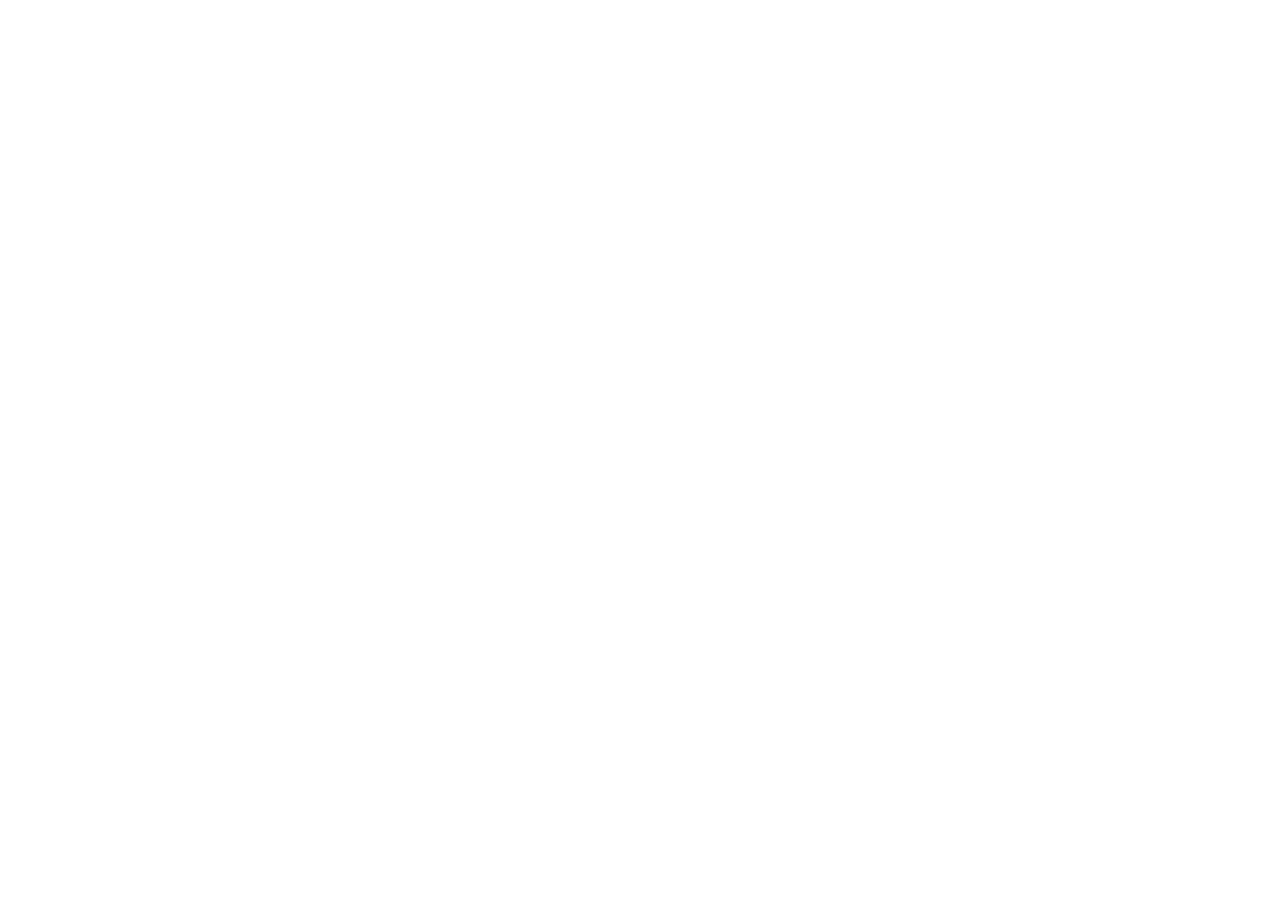
==== index.html @ e5803c46 "att favicon" ====
<!DOCTYPE html>
<html lang="pt-br">
<head>
    <meta charset="UTF-8">
    <meta http-equiv="X-UA-Compatible" content="IE=edge">
    <meta name="viewport" content="width=device-width, initial-scale=1.0">
    <title>Projetos redes sociais</title>
    <link rel="shortcut icon" href="" type="image/x-icon">
</head>
<body>
    
</body>
</html>
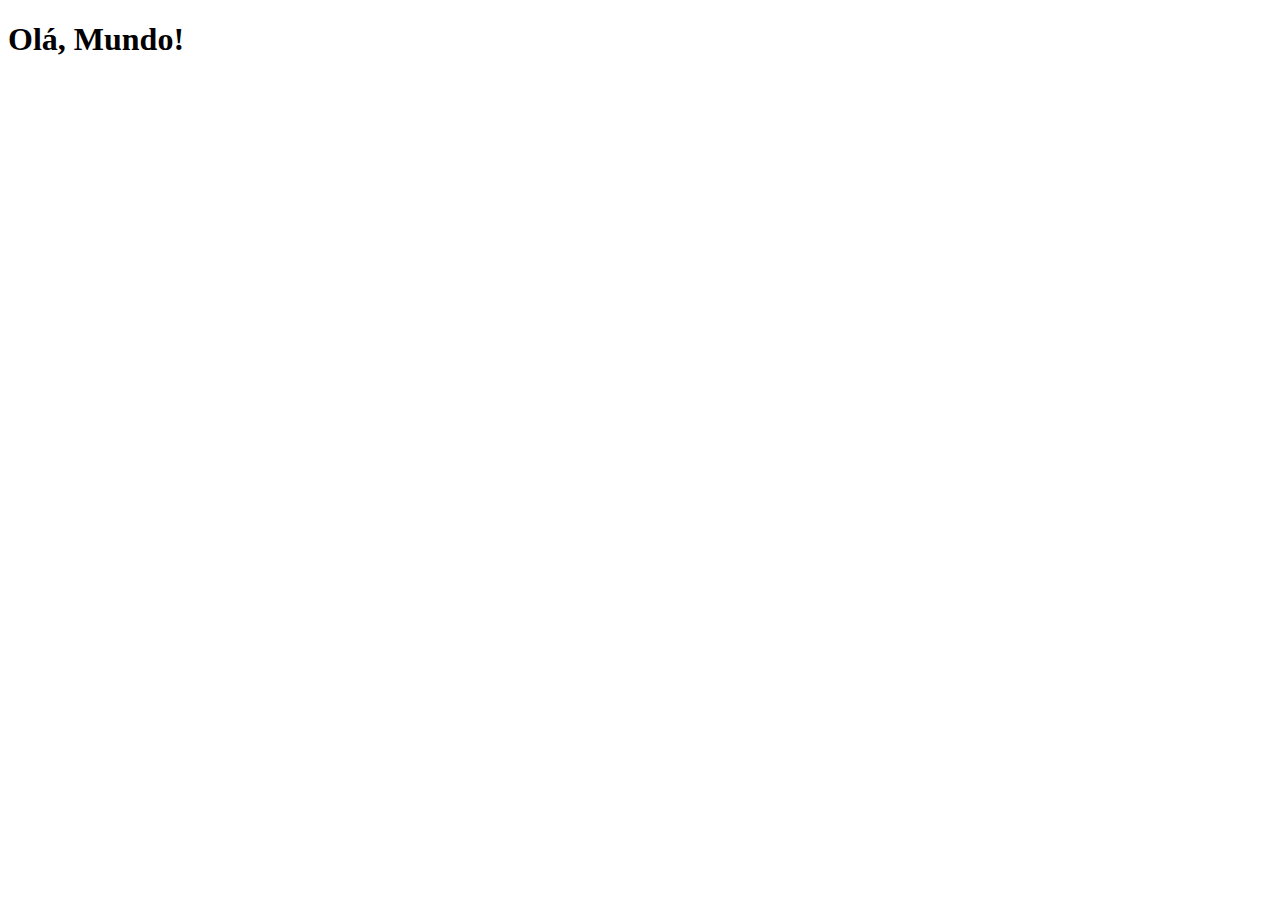
==== commit b994cbda: "Criei a pag principal" ====
--- a/index.html
+++ b/index.html
@@ -5,9 +5,9 @@
     <meta http-equiv="X-UA-Compatible" content="IE=edge">
     <meta name="viewport" content="width=device-width, initial-scale=1.0">
     <title>Projetos redes sociais</title>
-    <link rel="shortcut icon" href="" type="image/x-icon">
+    <link rel="shortcut icon" href="icons8-gato-16.png" type="image/x-icon">
 </head>
 <body>
-    
+    <h1>Olá, Mundo!</h1>
 </body>
 </html>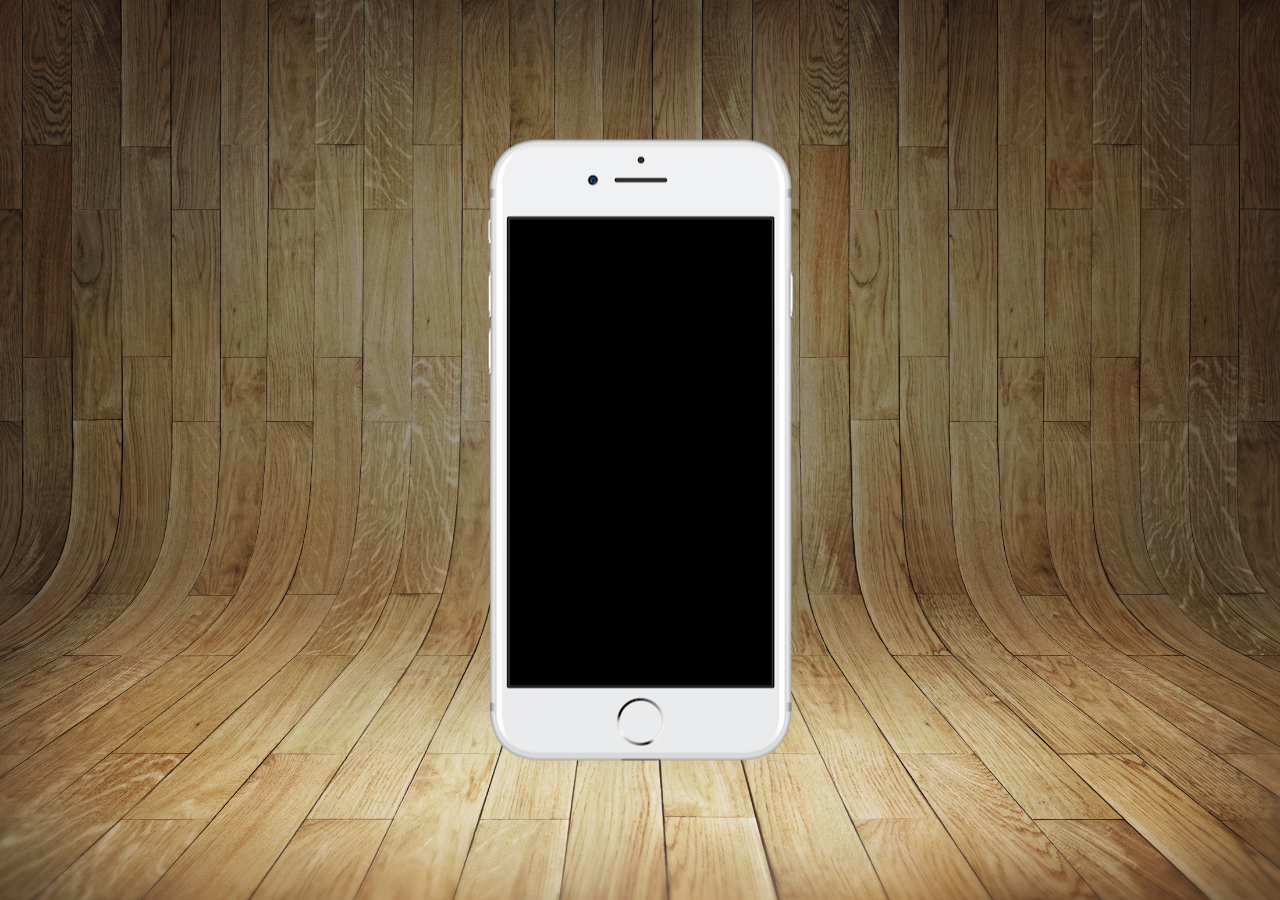
==== commit e96b4176: "Att Css" ====
--- a/index.html
+++ b/index.html
@@ -6,8 +6,16 @@
     <meta name="viewport" content="width=device-width, initial-scale=1.0">
     <title>Projetos redes sociais</title>
     <link rel="shortcut icon" href="icons8-gato-16.png" type="image/x-icon">
+    <link rel="stylesheet" href="estilos/style.css">
 </head>
 <body>
-    <h1>Olá, Mundo!</h1>
+    <main>
+        <section id="telefone">
+
+        </section>
+        <section id="redes-sociais">
+
+        </section>
+    </main>
 </body>
 </html>--- a/estilos/style.css
+++ b/estilos/style.css
@@ -0,0 +1,35 @@
+@charset "UTF-8";
+@import url('https://fonts.googleapis.com/css2?family=Amatic+SC:wght@400;700&display=swap');
+
+* {
+    margin: 0px;
+    padding: 0px;
+    font-family: 'Amatic SC', cursive;
+}
+
+html, body {
+    height: 100vh;
+    width: 100vw;
+    background-color: black;
+}
+
+body {
+    background: url('../imagens/fundo-madeira.jpg') no-repeat top center;
+    background-size: cover; /* Para não ter rolagem */
+    background-attachment: fixed;
+}
+
+main {
+    height: 100vh;
+    position: relative;
+}
+
+#telefone {
+    height: 627px;
+    width: 310px;
+    background: url('../imagens/frame-iphone.png') no-repeat;
+    position: absolute;
+    top: 50%;
+    left: 50%;
+    transform: translate(-50%, -50%);
+}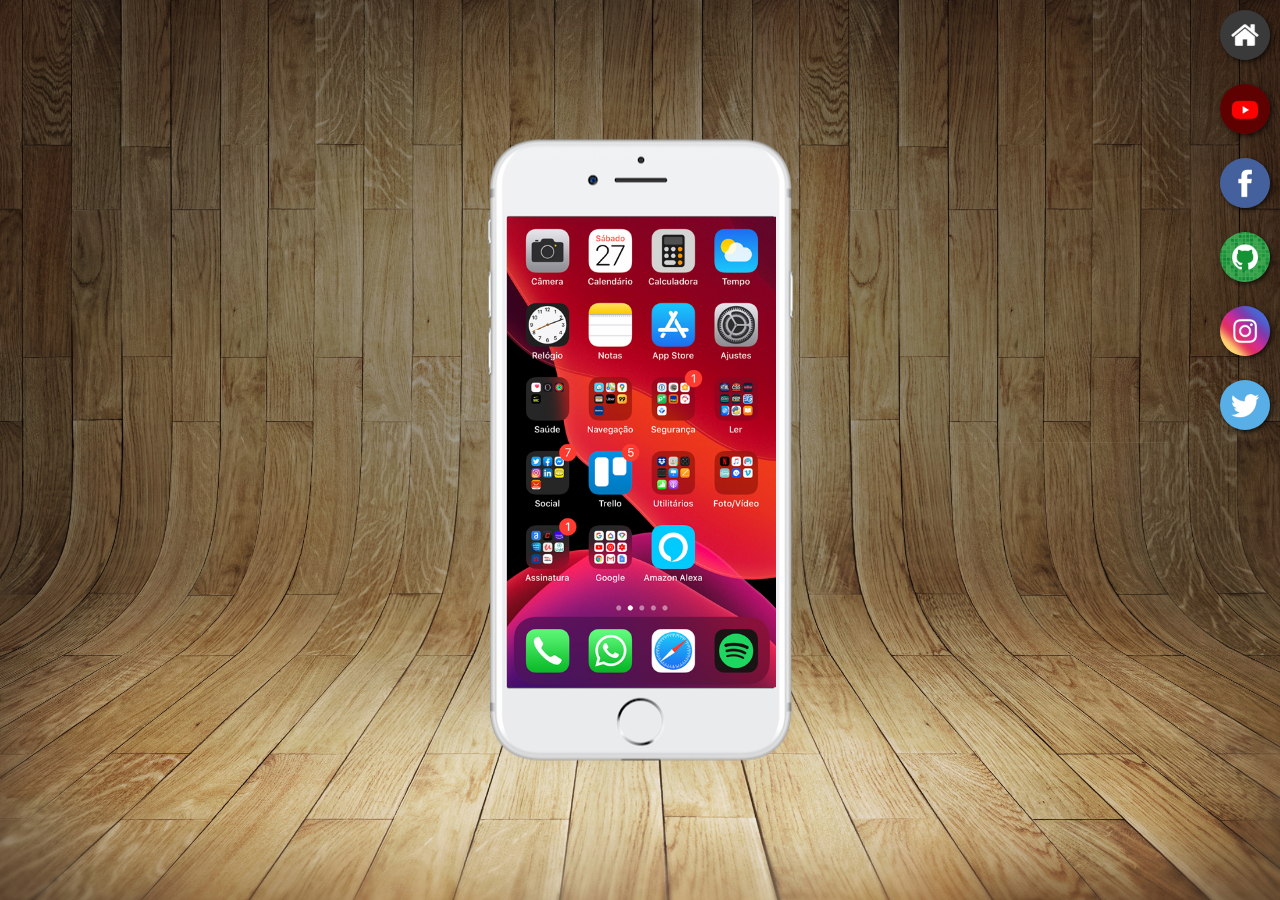
==== commit 54f5cffa: "criei botoes na lateral" ====
--- a/index.html
+++ b/index.html
@@ -4,17 +4,24 @@
     <meta charset="UTF-8">
     <meta http-equiv="X-UA-Compatible" content="IE=edge">
     <meta name="viewport" content="width=device-width, initial-scale=1.0">
-    <title>Projetos redes sociais</title>
+    <title>Redes sociais</title>
     <link rel="shortcut icon" href="icons8-gato-16.png" type="image/x-icon">
     <link rel="stylesheet" href="estilos/style.css">
 </head>
 <body>
     <main>
         <section id="telefone">
-
+            <iframe src="home.html" frameborder="0" name="tela" id="tela">
+                Seu navegador não é compatível com isso.
+            </iframe>
         </section>
         <section id="redes-sociais">
-
+            <a href="#" target="tela"><img src="imagens/logo-home.jpg" alt="home"></a> <br>
+            <a href="#" target="tela"><img src="imagens/logo-youtube.jpg" alt="youtube"></a> <br>
+            <a href="#" target="tela"><img src="imagens/logo-facebook.jpg" alt="facebook"></a> <br>
+            <a href="#" target="tela"><img src="imagens/logo-github.jpg" alt="github"></a> <br>
+            <a href="#" target="tela"><img src="imagens/logo-instagram.jpg" alt="instagram"></a> <br>
+            <a href="#" target="tela"><img src="imagens/logo-twitter.jpg" alt="twitter"></a> <br>
         </section>
     </main>
 </body>
--- a/estilos/style.css
+++ b/estilos/style.css
@@ -1,21 +1,14 @@
 @charset "UTF-8";
-@import url('https://fonts.googleapis.com/css2?family=Amatic+SC:wght@400;700&display=swap');
 
 * {
     margin: 0px;
     padding: 0px;
-    font-family: 'Amatic SC', cursive;
-}
-
-html, body {
-    height: 100vh;
-    width: 100vw;
-    background-color: black;
 }
 
 body {
-    background: url('../imagens/fundo-madeira.jpg') no-repeat top center;
-    background-size: cover; /* Para não ter rolagem */
+    font-family: Arial, Helvetica, sans-serif;
+    background: url('../imagens/fundo-madeira.jpg');
+    background-size: cover;
     background-attachment: fixed;
 }
 
@@ -25,11 +18,38 @@
 }
 
 #telefone {
+    background: url('../imagens/frame-iphone.png');
+    width: 310px;
     height: 627px;
-    width: 310px;
-    background: url('../imagens/frame-iphone.png') no-repeat;
     position: absolute;
     top: 50%;
     left: 50%;
     transform: translate(-50%, -50%);
+}
+
+#tela {
+    width: 269px;
+    height: 471px;
+    position: relative;
+    top: 80px;
+    left: 22px;
+}
+
+#redes-sociais {
+    text-align: right;
+}
+
+#redes-sociais img {
+    width: 50px;
+    margin: 10px;
+    border-radius: 50%;
+    box-shadow: 2px 2px 5px rgba(0, 0, 0, 0.671);
+    box-sizing: border-box;
+}
+
+#redes-sociais img:hover {
+    border: 2px solid rgba(255, 255, 255, 0.637);
+    transform: translate(-3px, -3px);
+    box-shadow: 5px 5px 10px rgba(0, 0, 0, 0.822);
+    transition: transform 0.4s, border 1s;
 }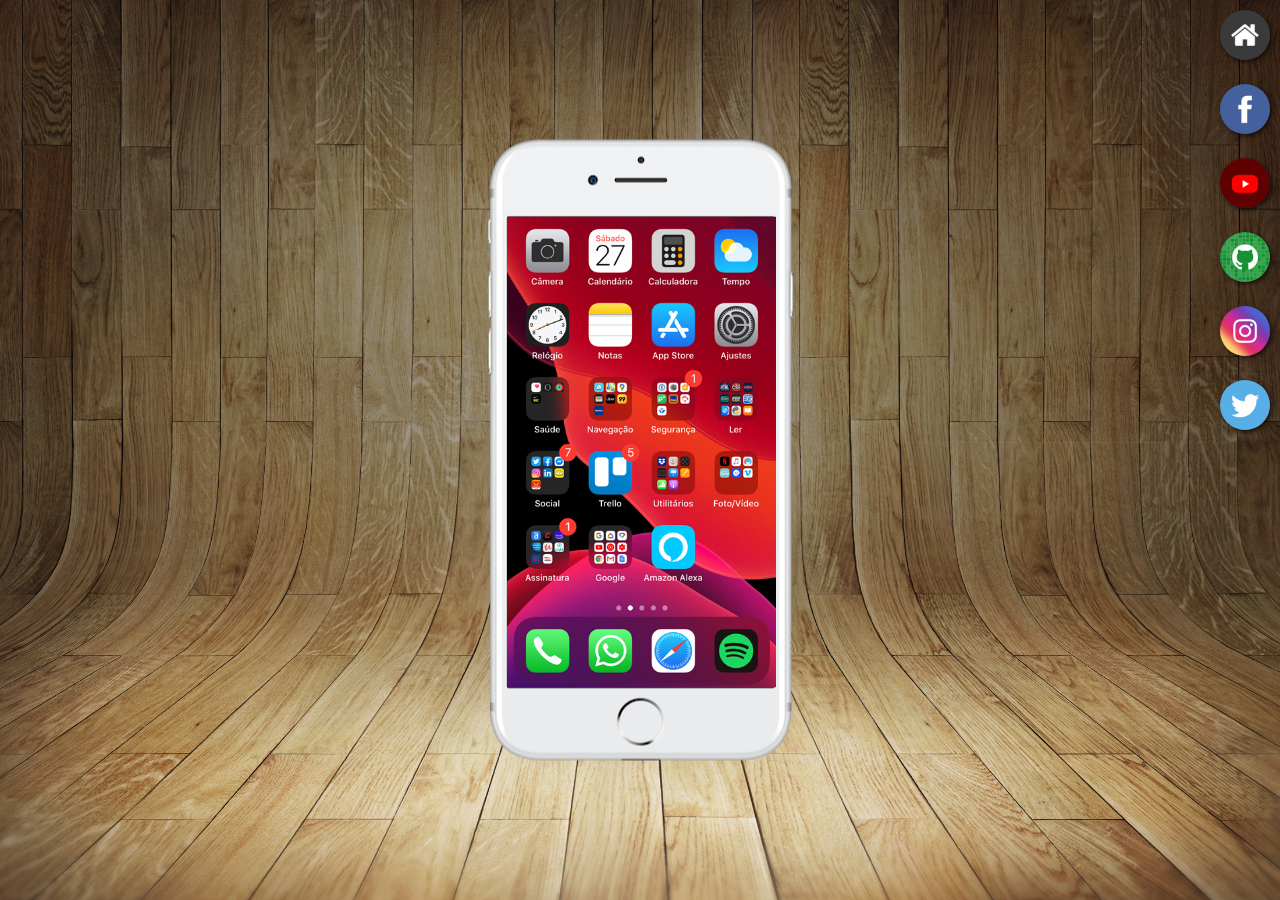
==== commit 41424448: "botoes funcionando" ====
--- a/index.html
+++ b/index.html
@@ -16,12 +16,12 @@
             </iframe>
         </section>
         <section id="redes-sociais">
-            <a href="#" target="tela"><img src="imagens/logo-home.jpg" alt="home"></a> <br>
-            <a href="#" target="tela"><img src="imagens/logo-youtube.jpg" alt="youtube"></a> <br>
-            <a href="#" target="tela"><img src="imagens/logo-facebook.jpg" alt="facebook"></a> <br>
-            <a href="#" target="tela"><img src="imagens/logo-github.jpg" alt="github"></a> <br>
-            <a href="#" target="tela"><img src="imagens/logo-instagram.jpg" alt="instagram"></a> <br>
-            <a href="#" target="tela"><img src="imagens/logo-twitter.jpg" alt="twitter"></a> <br>
+            <a href="home.html" target="tela"><img src="imagens/logo-home.jpg" alt="home"></a> <br>
+            <a href="facebook.html" target="tela"><img src="imagens/logo-facebook.jpg" alt="facebook"></a> <br>
+            <a href="youtube.html" target="tela"><img src="imagens/logo-youtube.jpg" alt="youtube"></a> <br>
+            <a href="github.html" target="tela"><img src="imagens/logo-github.jpg" alt="github"></a> <br>
+            <a href="instagram.html" target="tela"><img src="imagens/logo-instagram.jpg" alt="instagram"></a> <br>
+            <a href="twitter.html" target="tela"><img src="imagens/logo-twitter.jpg" alt="twitter"></a> <br>
         </section>
     </main>
 </body>
